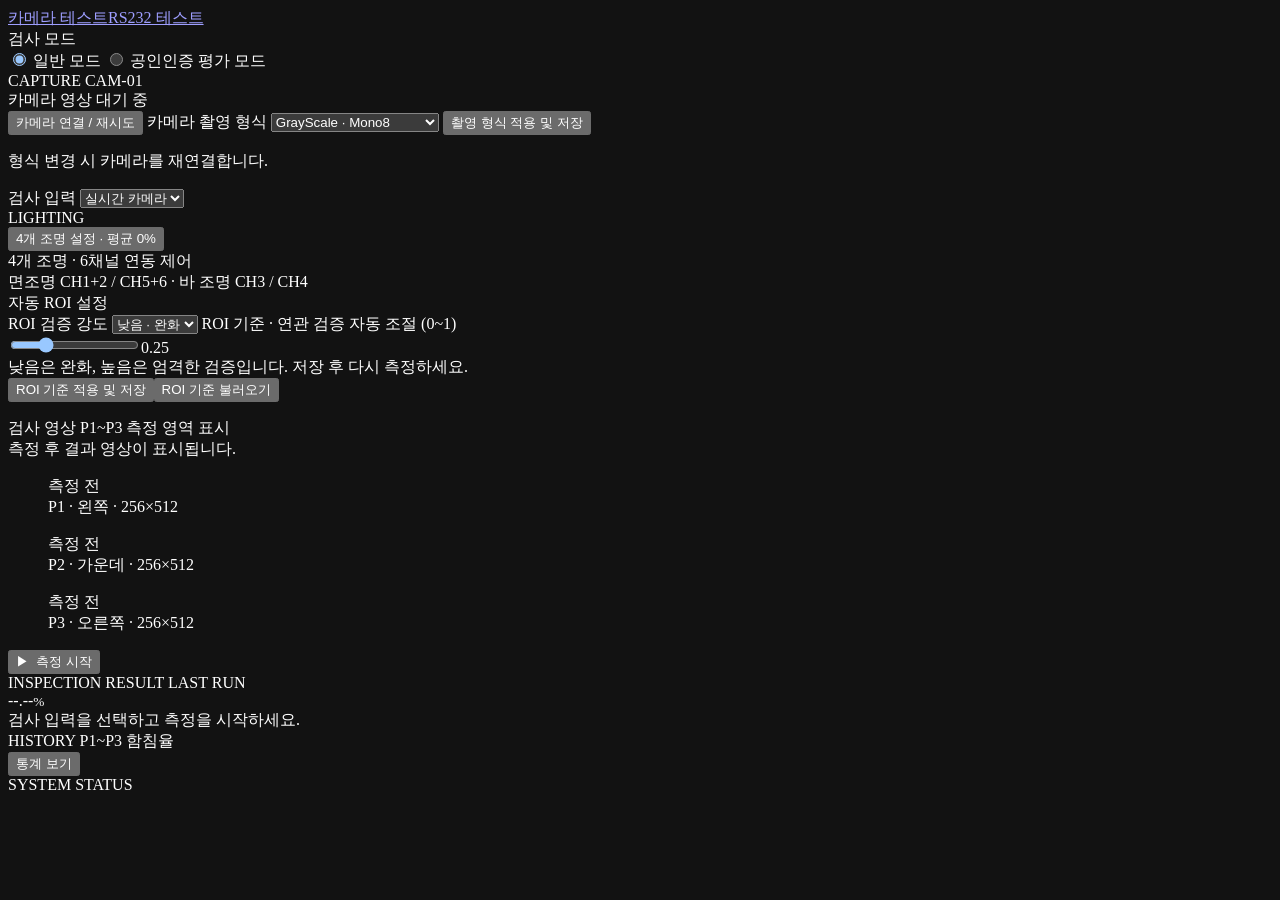
==== src/web/static/index.html @ 4834b274 "fastapi for html" ====
<!doctype html>
<html lang="ko">
<head>
  <meta charset="utf-8">
  <meta name="viewport" content="width=device-width, initial-scale=1">
  <meta name="color-scheme" content="dark">
  <title>Vision Workbench</title>
  <link rel="stylesheet" href="/static/style.css">
  <script src="/static/app.js" defer></script>
</head>
<body>
  <main id="inspection-page" class="main-grid">
    <aside class="side">
      <nav class="tool-nav"><a href="/camera-test">카메라 테스트</a><a href="/rs232-test">RS232 테스트</a></nav>
      <section class="ui-block">
        <div class="section-label">검사 모드</div>
        <label class="choice"><input type="radio" name="mode" value="normal" checked> 일반 모드</label>
        <label class="choice"><input type="radio" name="mode" value="certification"> 공인인증 평가 모드</label>
        <div id="mode-hint" class="hint"></div>
      </section>
      <section class="ui-block">
        <div class="section-label">CAPTURE <span>CAM-01</span></div>
        <div class="image-box preview"><span class="image-placeholder">카메라 영상 대기 중</span><img id="camera-preview" alt="카메라 프리뷰" hidden></div>
        <button id="reconnect">카메라 연결 / 재시도</button>
        <label for="pixel-format">카메라 촬영 형식</label>
        <select id="pixel-format"><option value="Mono8">GrayScale · Mono8</option><option value="BayerGR12">RGB Color · BayerGR12</option></select>
        <button id="apply-pixel-format">촬영 형식 적용 및 저장</button>
        <p id="pixel-format-message" class="hint">형식 변경 시 카메라를 재연결합니다.</p>
        <label for="source">검사 입력</label>
        <select id="source"><option value="camera">실시간 카메라</option><option value="file">이미지 파일</option></select>
        <input id="file-input" type="file" accept="image/*" hidden>
        <div id="file-preview-box" class="image-box preview" hidden><span class="image-placeholder">이미지를 표시할 수 없습니다.</span><img id="file-preview" alt="검사할 이미지" hidden></div>
      </section>
      <section class="ui-block">
        <div class="section-label">LIGHTING</div>
        <button id="open-lighting">4개 조명 설정 · 평균 0%</button>
        <div class="hint">4개 조명 · 6채널 연동 제어<br>면조명 CH1+2 / CH5+6 · 바 조명 CH3 / CH4</div>
      </section>
      <section class="ui-block">
        <div class="section-label">자동 ROI 설정</div>
        <label for="roi-level">ROI 검증 강도</label>
        <select id="roi-level"><option value="low">낮음 · 완화</option><option value="medium">중간</option><option value="high">높음 · 엄격</option><option value="custom" disabled>세부 조정</option></select>
        <label for="roi-threshold">ROI 기준 · 연관 검증 자동 조절 (0~1)</label>
        <div class="slider-row"><input id="roi-threshold" type="range" min="0" max="1" step="0.01" value="0.25"><output id="roi-value">0.25</output></div>
        <div id="roi-details" class="hint"></div>
        <div class="hint">낮음은 완화, 높음은 엄격한 검증입니다. 저장 후 다시 측정하세요.</div>
        <div class="button-row"><button id="save-roi">ROI 기준 적용 및 저장</button><button id="load-roi">ROI 기준 불러오기</button></div>
        <p id="roi-message" class="hint" role="status"></p>
      </section>
      <section class="ui-block"><div id="measurement-info"></div></section>
    </aside>
    <section class="workbench">
      <div class="ui-block workbench-content">
        <div class="editor-tab">검사 영상 <span>P1~P3 측정 영역 표시</span></div>
        <div class="image-box inspection-image"><span class="image-placeholder">측정 후 결과 영상이 표시됩니다.</span><img id="result-image" alt="마지막 검사 결과" hidden></div>
        <div class="region-images">
          <figure class="p1"><div class="image-box"><span class="image-placeholder">측정 전</span><img id="p1-image" alt="P1" hidden></div><figcaption id="p1-label">P1 · 왼쪽 · 256×512</figcaption></figure>
          <figure class="p2"><div class="image-box"><span class="image-placeholder">측정 전</span><img id="p2-image" alt="P2" hidden></div><figcaption id="p2-label">P2 · 가운데 · 256×512</figcaption></figure>
          <figure class="p3"><div class="image-box"><span class="image-placeholder">측정 전</span><img id="p3-image" alt="P3" hidden></div><figcaption id="p3-label">P3 · 오른쪽 · 256×512</figcaption></figure>
        </div>
        <button id="inspect" class="primary">▶ &nbsp;측정 시작</button>
      </div>
    </section>
    <aside class="results">
      <section class="ui-block"><div class="section-label">INSPECTION RESULT <span>LAST RUN</span></div><div id="result"><div class="result-number">--.--<small>%</small></div><div class="hint">검사 입력을 선택하고 측정을 시작하세요.</div></div></section>
      <section class="ui-block"><div class="history-header"><div class="section-label">HISTORY <span>P1~P3 함침율</span></div><button id="open-statistics">통계 보기</button></div><div id="history"></div></section>
      <section class="ui-block"><div class="section-label">SYSTEM STATUS</div><div id="system-status" class="system-list"></div></section>
    </aside>
  </main>
  <main id="statistics-page" class="statistics-page" hidden>
    <div class="statistics-header"><div><div class="section-label">MEASUREMENT ARCHIVE</div><h1>통계 보기</h1><p>저장된 측정값과 결과 이미지를 기간별로 확인하세요.</p></div><button id="back-inspection">검사 화면으로</button></div>
    <div class="statistics-filters"><label>시작일 <input id="statistics-start" type="date"></label><label>종료일 <input id="statistics-end" type="date"></label><label>검사 입력 <select id="statistics-source"><option value="all">전체 입력</option><option value="camera">카메라</option><option value="file">이미지 파일</option></select></label><button id="statistics-refresh">조회</button><button id="statistics-export" class="primary">CSV 내보내기</button></div>
    <details class="clear-box"><summary>전체 측정 이력 초기화</summary><p>모든 측정 기록, 저장된 원본·결과 이미지, CSV 내보내기 파일을 삭제합니다. 현재 조회 필터와 관계없이 전체 이력에 적용됩니다.</p><label><input id="clear-confirm" type="checkbox"> 전체 측정 이력과 저장 파일 삭제를 확인했습니다.</label><button id="clear-history" class="danger">전체 이력 초기화</button></details>
    <div id="statistics-summary"></div><p id="statistics-message" role="status"></p>
    <div class="table-scroll"><table><thead><tr><th>측정 시각</th><th>입력</th><th>P1 (%)</th><th>P2 (%)</th><th>P3 (%)</th><th>평균 (%)</th><th>소요 시간 (초)</th></tr></thead><tbody id="statistics-rows"></tbody></table></div>
    <div class="pagination"><button id="statistics-previous">이전</button><span id="statistics-page-label">1 / 1 페이지</span><button id="statistics-next">다음</button></div>
    <section class="statistics-detail"><div id="statistics-detail-text">측정 항목을 선택하세요.</div><div class="detail-images"><figure><figcaption>저장 원본</figcaption><img id="detail-original" alt="저장 원본" hidden></figure><figure><figcaption>저장 결과</figcaption><img id="detail-result" alt="저장 결과" hidden></figure></div><div class="detail-images three"><figure><figcaption>P1</figcaption><img id="detail-p1" alt="P1" hidden></figure><figure><figcaption>P2</figcaption><img id="detail-p2" alt="P2" hidden></figure><figure><figcaption>P3</figcaption><img id="detail-p3" alt="P3" hidden></figure></div><details><summary>촬영·검사 조건</summary><pre id="detail-metadata"></pre></details></section>
  </main>
  <div id="lighting-modal" class="modal" hidden><div class="lighting-dialog"><div class="lighting-modal-header"><div><b>조명 제어</b><span>4 LIGHTS / 6 CHANNELS</span></div><p>적용 버튼을 누르면 해당 조명에 전송합니다. 조명값 저장·불러오기는 화면 설정만 처리하며 실제 광량을 변경하지 않습니다.</p></div><div class="button-row"><button id="save-lighting">조명값 저장</button><button id="load-lighting">저장값 불러오기</button></div><p id="lighting-config-message" role="status"></p><div id="lighting-groups" class="lighting-group-grid"></div><div class="button-row"><button id="apply-lighting" class="primary">설정 적용 후 닫기</button><button id="close-lighting">닫기</button></div><p id="lighting-message" role="status"></p><div class="hint">통신 설정: COM3 · 9600 bps · 8N1 · 출력 0–255</div></div></div>
</body>
</html>
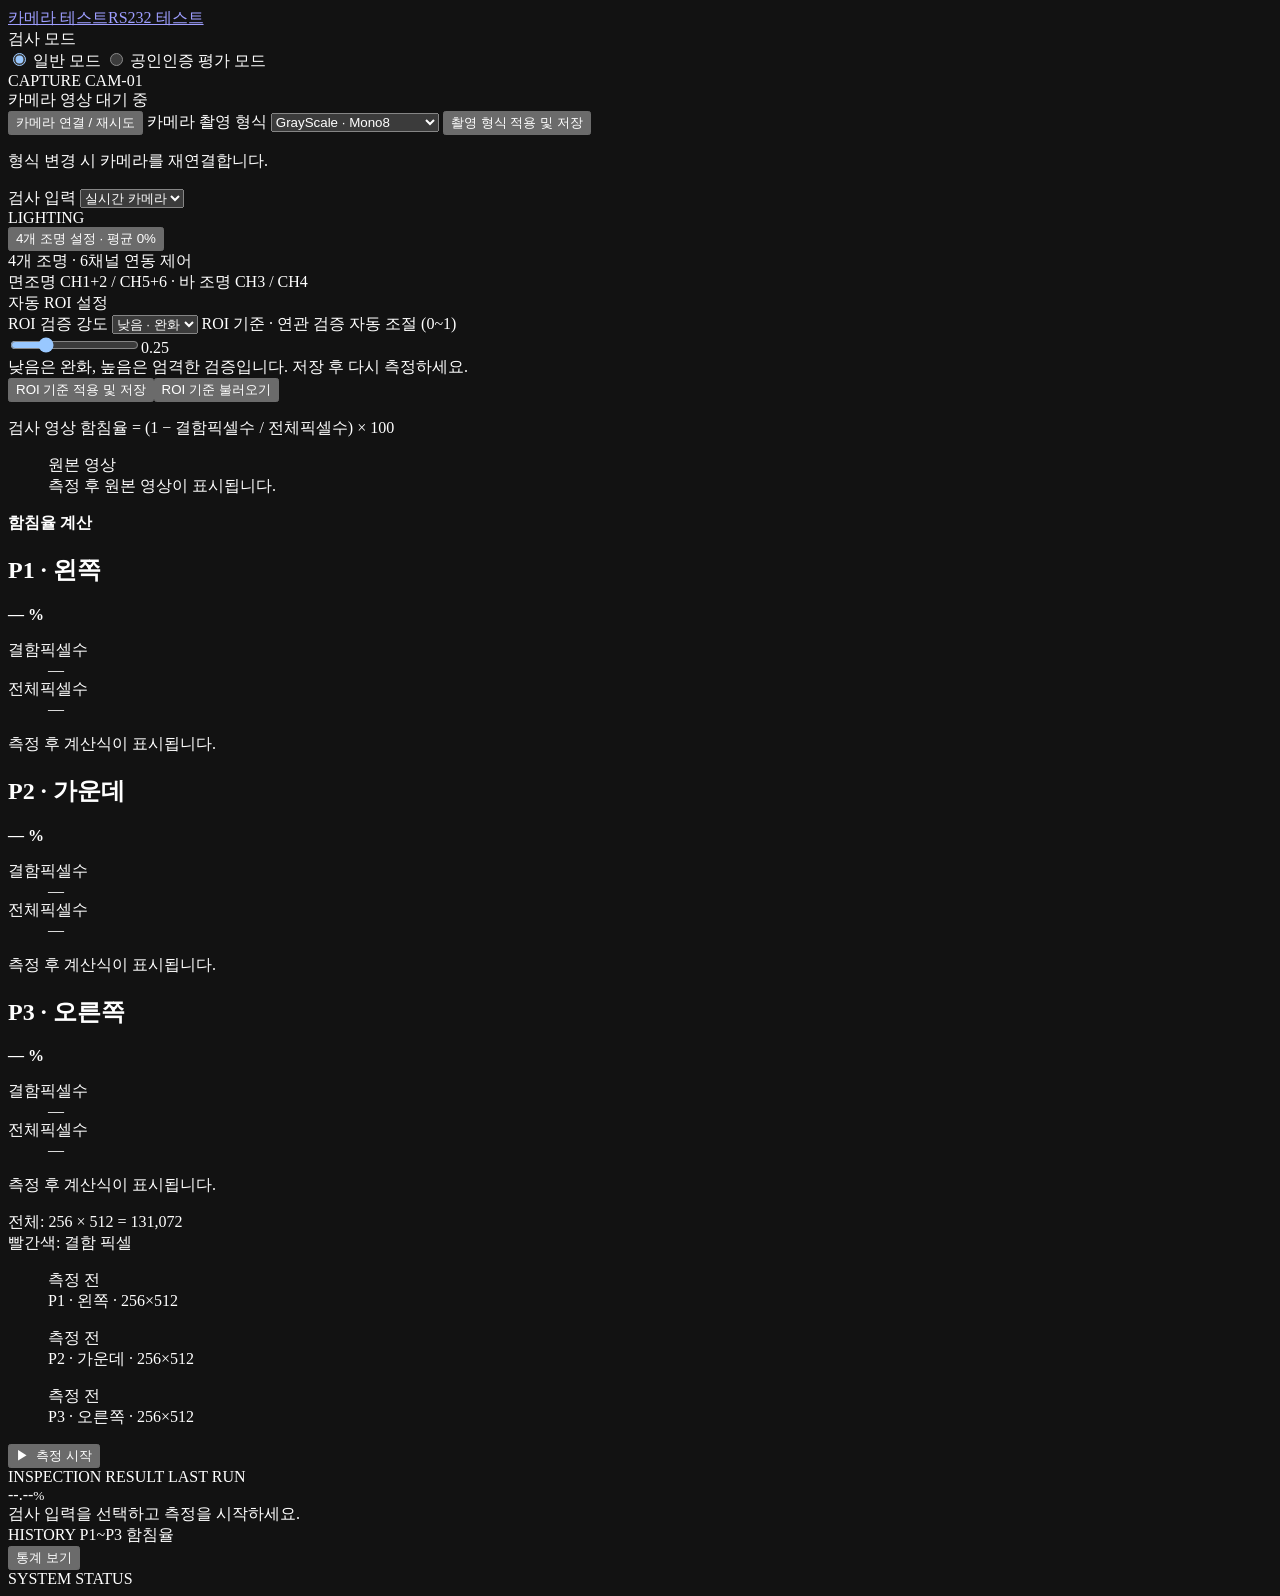
==== commit e92a95d7: "2026.10.28 유탁 수정 전 커밋" ====
--- a/src/web/static/index.html
+++ b/src/web/static/index.html
@@ -51,8 +51,34 @@
     </aside>
     <section class="workbench">
       <div class="ui-block workbench-content">
-        <div class="editor-tab">검사 영상 <span>P1~P3 측정 영역 표시</span></div>
-        <div class="image-box inspection-image"><span class="image-placeholder">측정 후 결과 영상이 표시됩니다.</span><img id="result-image" alt="마지막 검사 결과" hidden></div>
+        <div class="editor-tab">검사 영상 <span>함침율 = (1 − 결함픽셀수 / 전체픽셀수) × 100</span></div>
+        <div class="inspection-overview">
+          <figure class="original-frame">
+            <figcaption>원본 영상</figcaption>
+            <div class="image-box inspection-image"><span class="image-placeholder">측정 후 원본 영상이 표시됩니다.</span><img id="result-image" alt="마지막 검사 원본 영상" hidden></div>
+          </figure>
+          <section class="calculation-panel" aria-label="P1~P3 함침율 계산">
+            <div class="calculation-heading"><strong id="calculation-title">함침율 계산</strong></div>
+            <div class="point-calculations">
+              <article class="point-calculation p1" aria-labelledby="p1-calculation-label">
+                <div class="point-calculation-header"><h2 id="p1-calculation-label">P1 · 왼쪽</h2><strong id="p1-calculation-score">— %</strong></div>
+                <dl class="pixel-counts"><div><dt>결함픽셀수</dt><dd id="p1-defect-pixels">—</dd></div><div><dt>전체픽셀수</dt><dd id="p1-total-pixels">—</dd></div></dl>
+                <p id="p1-equation" class="point-equation">측정 후 계산식이 표시됩니다.</p>
+              </article>
+              <article class="point-calculation p2" aria-labelledby="p2-calculation-label">
+                <div class="point-calculation-header"><h2 id="p2-calculation-label">P2 · 가운데</h2><strong id="p2-calculation-score">— %</strong></div>
+                <dl class="pixel-counts"><div><dt>결함픽셀수</dt><dd id="p2-defect-pixels">—</dd></div><div><dt>전체픽셀수</dt><dd id="p2-total-pixels">—</dd></div></dl>
+                <p id="p2-equation" class="point-equation">측정 후 계산식이 표시됩니다.</p>
+              </article>
+              <article class="point-calculation p3" aria-labelledby="p3-calculation-label">
+                <div class="point-calculation-header"><h2 id="p3-calculation-label">P3 · 오른쪽</h2><strong id="p3-calculation-score">— %</strong></div>
+                <dl class="pixel-counts"><div><dt>결함픽셀수</dt><dd id="p3-defect-pixels">—</dd></div><div><dt>전체픽셀수</dt><dd id="p3-total-pixels">—</dd></div></dl>
+                <p id="p3-equation" class="point-equation">측정 후 계산식이 표시됩니다.</p>
+              </article>
+            </div>
+            <p id="calculation-basis" class="calculation-basis">전체: 256 × 512 = 131,072<br>빨간색: 결함 픽셀</p>
+          </section>
+        </div>
         <div class="region-images">
           <figure class="p1"><div class="image-box"><span class="image-placeholder">측정 전</span><img id="p1-image" alt="P1" hidden></div><figcaption id="p1-label">P1 · 왼쪽 · 256×512</figcaption></figure>
           <figure class="p2"><div class="image-box"><span class="image-placeholder">측정 전</span><img id="p2-image" alt="P2" hidden></div><figcaption id="p2-label">P2 · 가운데 · 256×512</figcaption></figure>
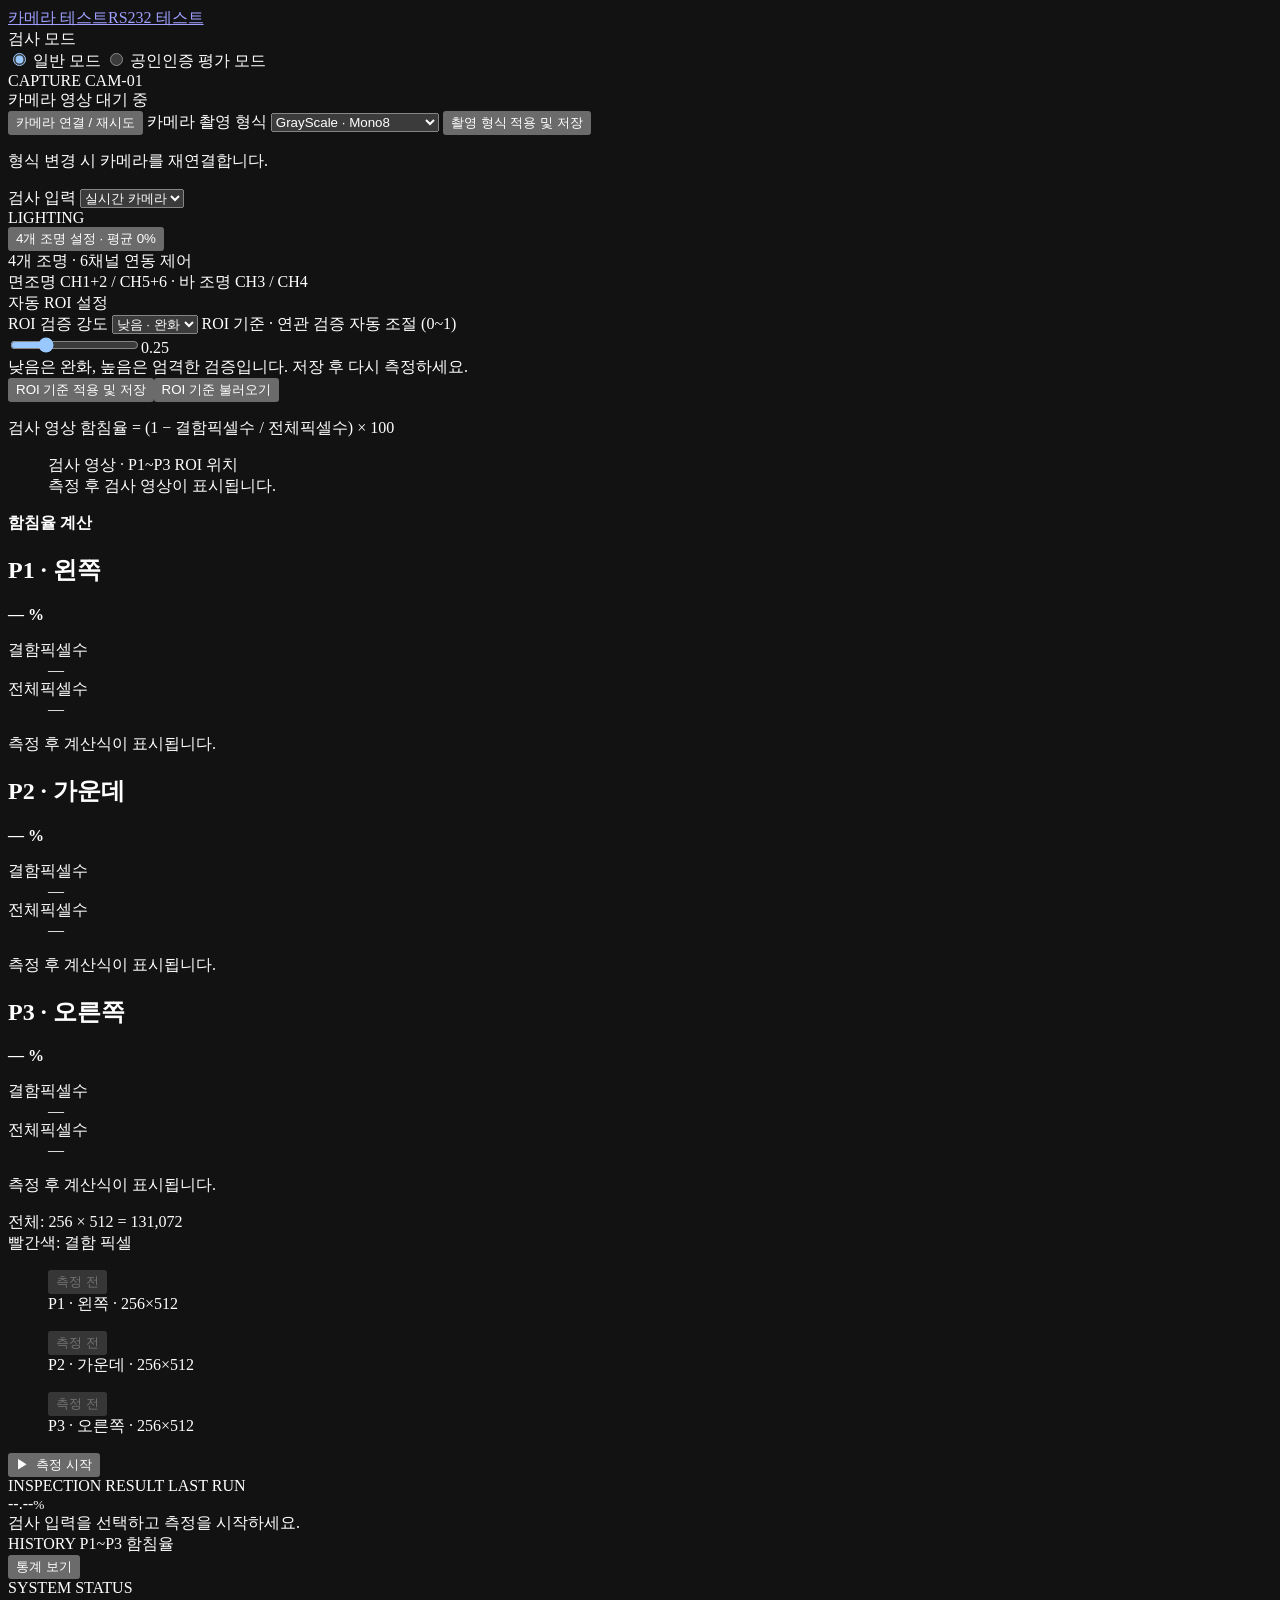
==== commit 0502c5a1: "2026.10.28 퇴근" ====
--- a/src/web/static/index.html
+++ b/src/web/static/index.html
@@ -6,7 +6,8 @@
   <meta name="color-scheme" content="dark">
   <title>Vision Workbench</title>
   <link rel="stylesheet" href="/static/style.css">
-  <script src="/static/app.js" defer></script>
+  <script src="/static/app.js?v=20261028-certification-roi-score" defer></script>
+  <script src="/static/roi-viewer.js" defer></script>
 </head>
 <body>
   <main id="inspection-page" class="main-grid">
@@ -54,8 +55,8 @@
         <div class="editor-tab">검사 영상 <span>함침율 = (1 − 결함픽셀수 / 전체픽셀수) × 100</span></div>
         <div class="inspection-overview">
           <figure class="original-frame">
-            <figcaption>원본 영상</figcaption>
-            <div class="image-box inspection-image"><span class="image-placeholder">측정 후 원본 영상이 표시됩니다.</span><img id="result-image" alt="마지막 검사 원본 영상" hidden></div>
+            <figcaption id="overview-caption">검사 영상 · P1~P3 ROI 위치</figcaption>
+            <div class="image-box inspection-image"><span class="image-placeholder">측정 후 검사 영상이 표시됩니다.</span><img id="result-image" alt="마지막 검사 영상" hidden></div>
           </figure>
           <section class="calculation-panel" aria-label="P1~P3 함침율 계산">
             <div class="calculation-heading"><strong id="calculation-title">함침율 계산</strong></div>
@@ -80,9 +81,9 @@
           </section>
         </div>
         <div class="region-images">
-          <figure class="p1"><div class="image-box"><span class="image-placeholder">측정 전</span><img id="p1-image" alt="P1" hidden></div><figcaption id="p1-label">P1 · 왼쪽 · 256×512</figcaption></figure>
-          <figure class="p2"><div class="image-box"><span class="image-placeholder">측정 전</span><img id="p2-image" alt="P2" hidden></div><figcaption id="p2-label">P2 · 가운데 · 256×512</figcaption></figure>
-          <figure class="p3"><div class="image-box"><span class="image-placeholder">측정 전</span><img id="p3-image" alt="P3" hidden></div><figcaption id="p3-label">P3 · 오른쪽 · 256×512</figcaption></figure>
+          <figure class="p1"><button type="button" class="image-box roi-zoom-trigger" data-roi-image="p1-image" aria-label="P1 세부 ROI 확대 보기" aria-haspopup="dialog" aria-controls="roi-viewer" title="클릭하여 확대 보기" disabled><span class="image-placeholder">측정 전</span><img id="p1-image" alt="P1" hidden></button><figcaption id="p1-label">P1 · 왼쪽 · 256×512</figcaption></figure>
+          <figure class="p2"><button type="button" class="image-box roi-zoom-trigger" data-roi-image="p2-image" aria-label="P2 세부 ROI 확대 보기" aria-haspopup="dialog" aria-controls="roi-viewer" title="클릭하여 확대 보기" disabled><span class="image-placeholder">측정 전</span><img id="p2-image" alt="P2" hidden></button><figcaption id="p2-label">P2 · 가운데 · 256×512</figcaption></figure>
+          <figure class="p3"><button type="button" class="image-box roi-zoom-trigger" data-roi-image="p3-image" aria-label="P3 세부 ROI 확대 보기" aria-haspopup="dialog" aria-controls="roi-viewer" title="클릭하여 확대 보기" disabled><span class="image-placeholder">측정 전</span><img id="p3-image" alt="P3" hidden></button><figcaption id="p3-label">P3 · 오른쪽 · 256×512</figcaption></figure>
         </div>
         <button id="inspect" class="primary">▶ &nbsp;측정 시작</button>
       </div>
@@ -103,5 +104,23 @@
     <section class="statistics-detail"><div id="statistics-detail-text">측정 항목을 선택하세요.</div><div class="detail-images"><figure><figcaption>저장 원본</figcaption><img id="detail-original" alt="저장 원본" hidden></figure><figure><figcaption>저장 결과</figcaption><img id="detail-result" alt="저장 결과" hidden></figure></div><div class="detail-images three"><figure><figcaption>P1</figcaption><img id="detail-p1" alt="P1" hidden></figure><figure><figcaption>P2</figcaption><img id="detail-p2" alt="P2" hidden></figure><figure><figcaption>P3</figcaption><img id="detail-p3" alt="P3" hidden></figure></div><details><summary>촬영·검사 조건</summary><pre id="detail-metadata"></pre></details></section>
   </main>
   <div id="lighting-modal" class="modal" hidden><div class="lighting-dialog"><div class="lighting-modal-header"><div><b>조명 제어</b><span>4 LIGHTS / 6 CHANNELS</span></div><p>적용 버튼을 누르면 해당 조명에 전송합니다. 조명값 저장·불러오기는 화면 설정만 처리하며 실제 광량을 변경하지 않습니다.</p></div><div class="button-row"><button id="save-lighting">조명값 저장</button><button id="load-lighting">저장값 불러오기</button></div><p id="lighting-config-message" role="status"></p><div id="lighting-groups" class="lighting-group-grid"></div><div class="button-row"><button id="apply-lighting" class="primary">설정 적용 후 닫기</button><button id="close-lighting">닫기</button></div><p id="lighting-message" role="status"></p><div class="hint">통신 설정: COM3 · 9600 bps · 8N1 · 출력 0–255</div></div></div>
+  <dialog id="roi-viewer" class="roi-viewer" aria-labelledby="roi-viewer-title" aria-describedby="roi-viewer-help">
+    <div class="roi-viewer-toolbar">
+      <h2 id="roi-viewer-title">세부 ROI 확대 보기</h2>
+      <div class="roi-viewer-controls">
+        <button type="button" id="roi-zoom-out" aria-label="축소">−</button>
+        <output id="roi-zoom-value" aria-live="polite" aria-label="확대 배율">100%</output>
+        <button type="button" id="roi-zoom-in" aria-label="확대">+</button>
+        <button type="button" id="roi-zoom-fit">화면 맞춤</button>
+        <button type="button" id="roi-zoom-actual">원본 크기 (100%)</button>
+        <button type="button" id="roi-viewer-close" autofocus>닫기 (Esc)</button>
+      </div>
+    </div>
+    <p id="roi-viewer-help" class="hint">마우스 휠 또는 +/−: 확대·축소 · 드래그: 이동 · 더블 클릭 또는 0: 화면 맞춤</p>
+    <div id="roi-viewer-viewport" class="roi-viewer-viewport">
+      <p id="roi-viewer-message" class="roi-viewer-message" role="status">이미지를 불러오는 중입니다.</p>
+      <img id="roi-viewer-image" alt="" draggable="false" hidden>
+    </div>
+  </dialog>
 </body>
 </html>
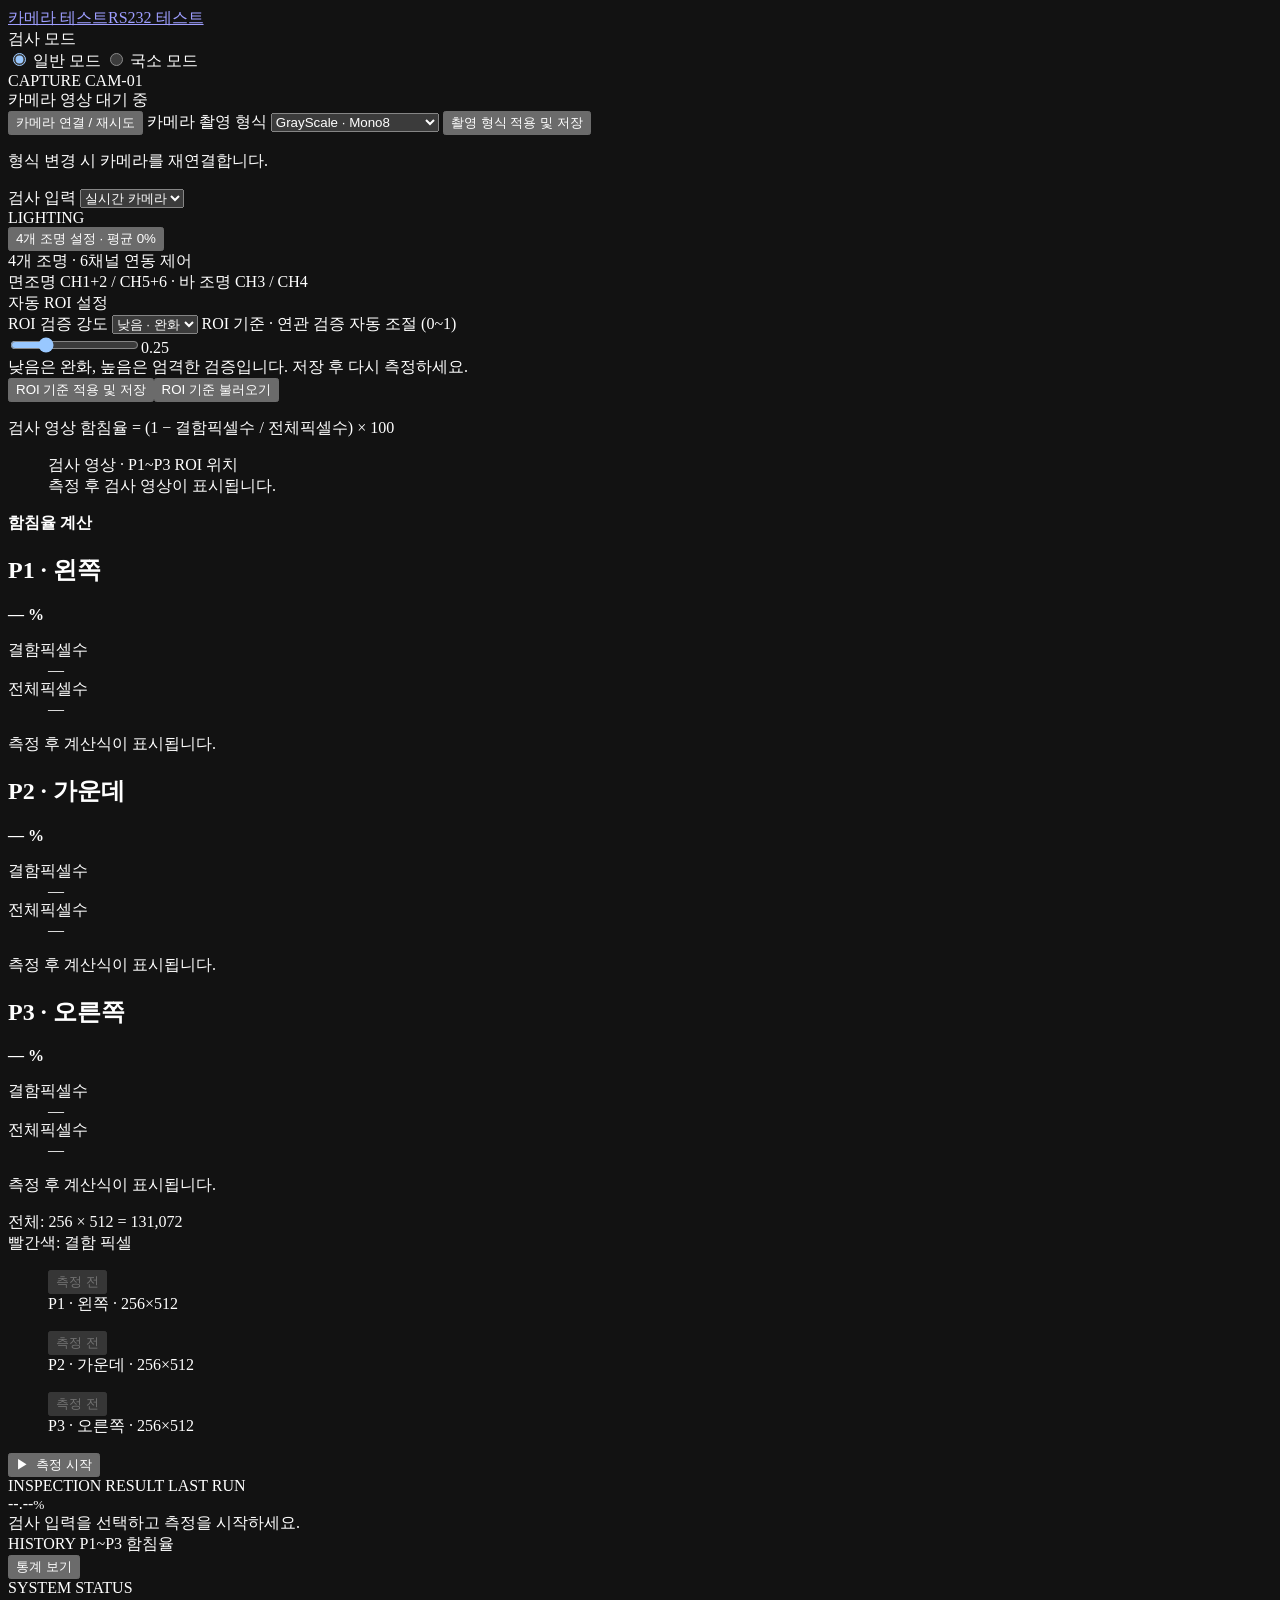
==== commit 80e88253: "2026.10.30" ====
--- a/src/web/static/index.html
+++ b/src/web/static/index.html
@@ -6,7 +6,7 @@
   <meta name="color-scheme" content="dark">
   <title>Vision Workbench</title>
   <link rel="stylesheet" href="/static/style.css">
-  <script src="/static/app.js?v=20261028-certification-roi-score" defer></script>
+  <script src="/static/app.js?v=20261030-local-mode" defer></script>
   <script src="/static/roi-viewer.js" defer></script>
 </head>
 <body>
@@ -16,7 +16,7 @@
       <section class="ui-block">
         <div class="section-label">검사 모드</div>
         <label class="choice"><input type="radio" name="mode" value="normal" checked> 일반 모드</label>
-        <label class="choice"><input type="radio" name="mode" value="certification"> 공인인증 평가 모드</label>
+        <label class="choice"><input type="radio" name="mode" value="certification"> 국소 모드</label>
         <div id="mode-hint" class="hint"></div>
       </section>
       <section class="ui-block">
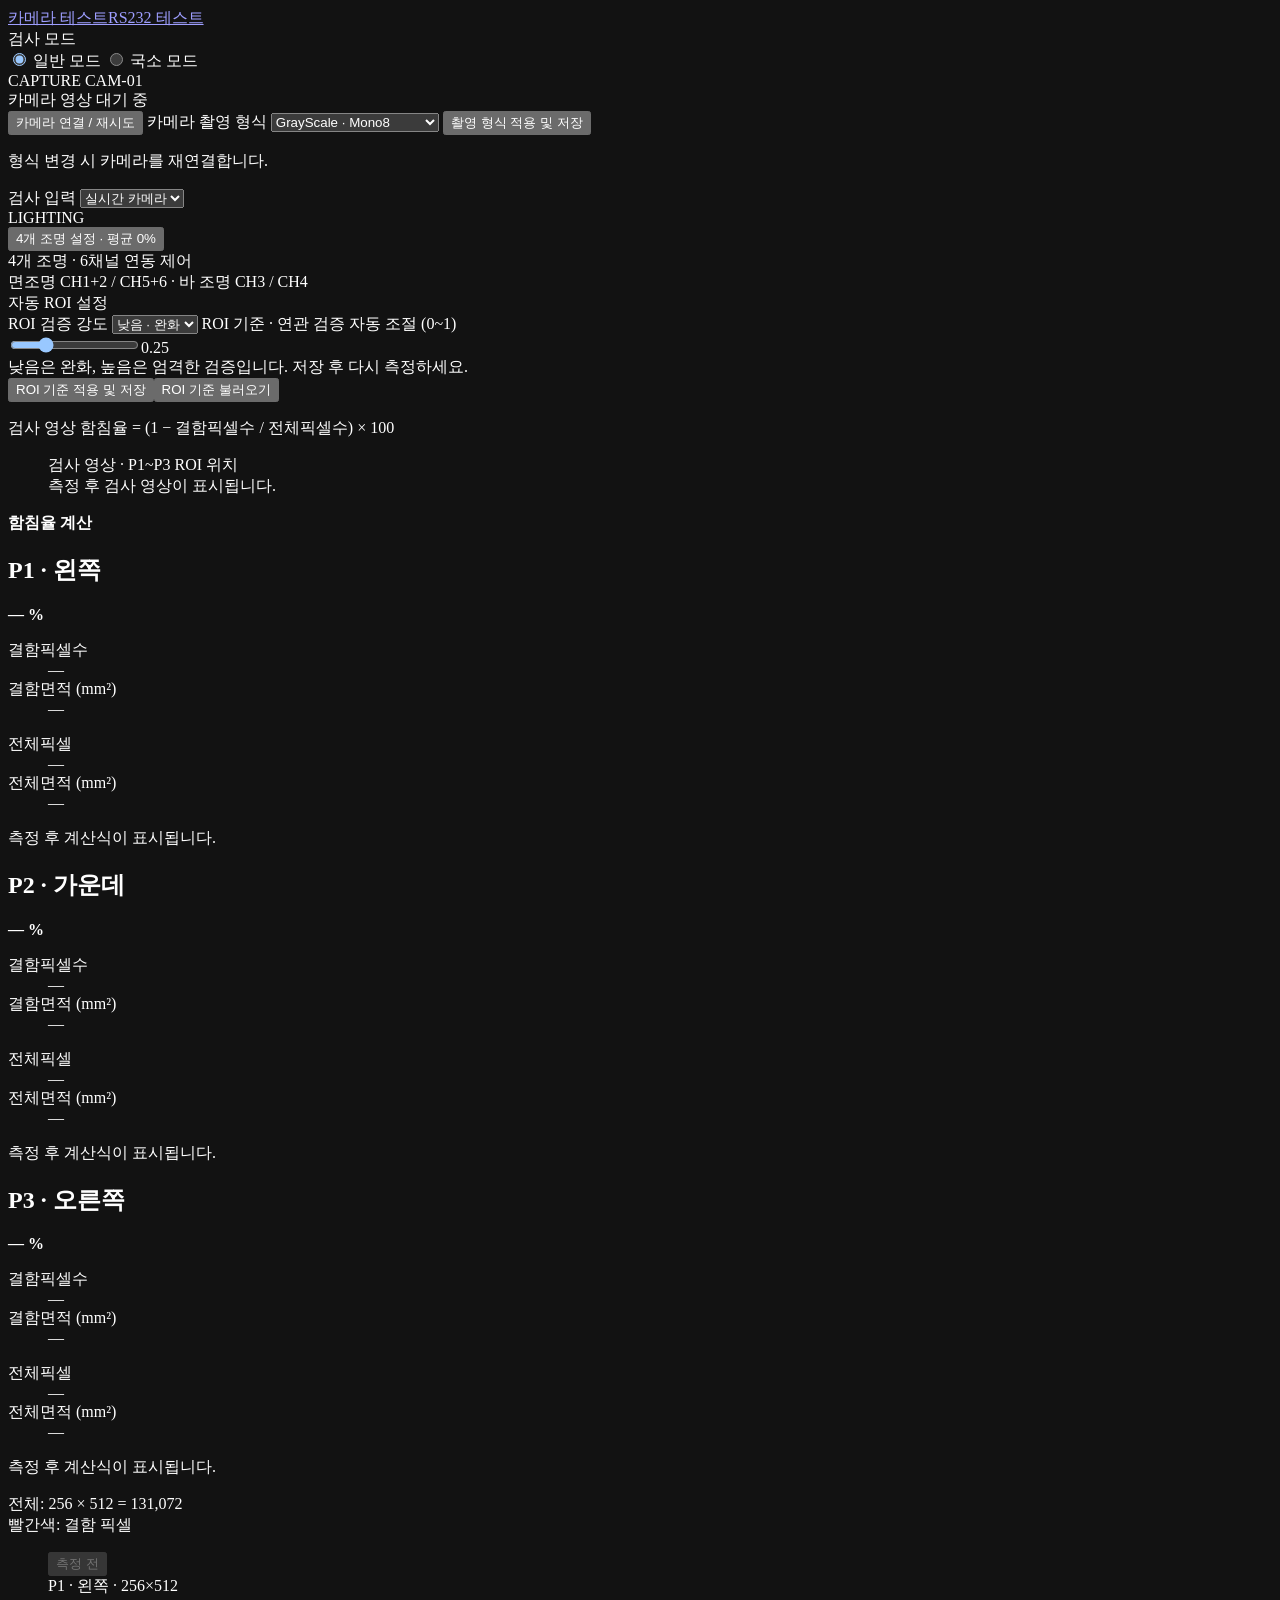
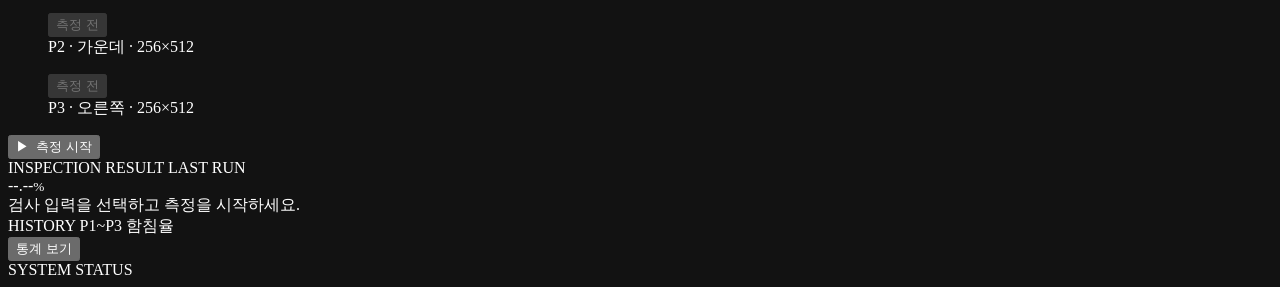
==== commit bf2c017e: "20261031_중간최종본" ====
--- a/src/web/static/index.html
+++ b/src/web/static/index.html
@@ -5,8 +5,9 @@
   <meta name="viewport" content="width=device-width, initial-scale=1">
   <meta name="color-scheme" content="dark">
   <title>Vision Workbench</title>
-  <link rel="stylesheet" href="/static/style.css">
-  <script src="/static/app.js?v=20261030-local-mode" defer></script>
+  <link rel="stylesheet" href="/static/style.css?v=20261031-pixel-area-spacing">
+  <script src="/static/ui-session.js" defer></script>
+  <script src="/static/app.js?v=20261031-pixel-area-pairs" defer></script>
   <script src="/static/roi-viewer.js" defer></script>
 </head>
 <body>
@@ -63,21 +64,31 @@
             <div class="point-calculations">
               <article class="point-calculation p1" aria-labelledby="p1-calculation-label">
                 <div class="point-calculation-header"><h2 id="p1-calculation-label">P1 · 왼쪽</h2><strong id="p1-calculation-score">— %</strong></div>
-                <dl class="pixel-counts"><div><dt>결함픽셀수</dt><dd id="p1-defect-pixels">—</dd></div><div><dt>전체픽셀수</dt><dd id="p1-total-pixels">—</dd></div></dl>
+                <div class="pixel-counts">
+                  <dl class="pixel-count-pair"><div><dt>결함픽셀수</dt><dd id="p1-defect-pixels">—</dd></div><div><dt>결함면적 (mm²)</dt><dd id="p1-defect-area">—</dd></div></dl>
+                  <dl class="pixel-count-pair"><div><dt>전체픽셀</dt><dd id="p1-total-pixels">—</dd></div><div><dt>전체면적 (mm²)</dt><dd id="p1-total-area">—</dd></div></dl>
+                </div>
                 <p id="p1-equation" class="point-equation">측정 후 계산식이 표시됩니다.</p>
               </article>
               <article class="point-calculation p2" aria-labelledby="p2-calculation-label">
                 <div class="point-calculation-header"><h2 id="p2-calculation-label">P2 · 가운데</h2><strong id="p2-calculation-score">— %</strong></div>
-                <dl class="pixel-counts"><div><dt>결함픽셀수</dt><dd id="p2-defect-pixels">—</dd></div><div><dt>전체픽셀수</dt><dd id="p2-total-pixels">—</dd></div></dl>
+                <div class="pixel-counts">
+                  <dl class="pixel-count-pair"><div><dt>결함픽셀수</dt><dd id="p2-defect-pixels">—</dd></div><div><dt>결함면적 (mm²)</dt><dd id="p2-defect-area">—</dd></div></dl>
+                  <dl class="pixel-count-pair"><div><dt>전체픽셀</dt><dd id="p2-total-pixels">—</dd></div><div><dt>전체면적 (mm²)</dt><dd id="p2-total-area">—</dd></div></dl>
+                </div>
                 <p id="p2-equation" class="point-equation">측정 후 계산식이 표시됩니다.</p>
               </article>
               <article class="point-calculation p3" aria-labelledby="p3-calculation-label">
                 <div class="point-calculation-header"><h2 id="p3-calculation-label">P3 · 오른쪽</h2><strong id="p3-calculation-score">— %</strong></div>
-                <dl class="pixel-counts"><div><dt>결함픽셀수</dt><dd id="p3-defect-pixels">—</dd></div><div><dt>전체픽셀수</dt><dd id="p3-total-pixels">—</dd></div></dl>
+                <div class="pixel-counts">
+                  <dl class="pixel-count-pair"><div><dt>결함픽셀수</dt><dd id="p3-defect-pixels">—</dd></div><div><dt>결함면적 (mm²)</dt><dd id="p3-defect-area">—</dd></div></dl>
+                  <dl class="pixel-count-pair"><div><dt>전체픽셀</dt><dd id="p3-total-pixels">—</dd></div><div><dt>전체면적 (mm²)</dt><dd id="p3-total-area">—</dd></div></dl>
+                </div>
                 <p id="p3-equation" class="point-equation">측정 후 계산식이 표시됩니다.</p>
               </article>
             </div>
             <p id="calculation-basis" class="calculation-basis">전체: 256 × 512 = 131,072<br>빨간색: 결함 픽셀</p>
+            <p id="area-conversion-basis" class="calculation-basis area-conversion-note" title="촬영 거리 33.8cm · 25mm 렌즈 · 원본 픽셀 기준"></p>
           </section>
         </div>
         <div class="region-images">
